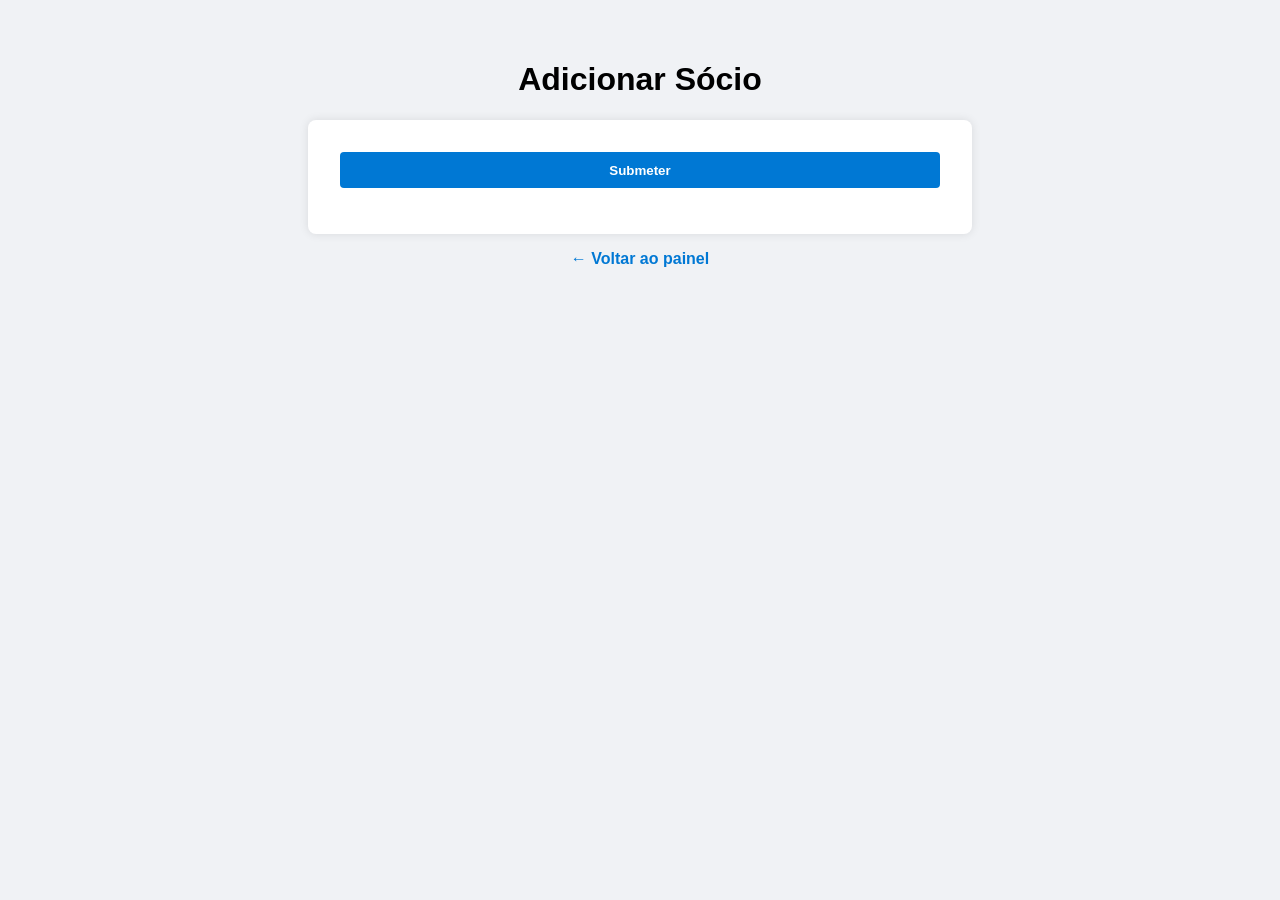
==== adicionar.html @ 9a5d6f28 "Add files via upload" ====
<!DOCTYPE html>
<html lang="pt">
<head>
  <meta charset="UTF-8">
  <title>Adicionar Sócio</title>
  <style>
    body { font-family: 'Segoe UI', sans-serif; background: #f0f2f5; padding: 2em; text-align: center; }
    form { background: white; padding: 2em; border-radius: 8px; max-width: 600px; margin: auto; box-shadow: 0 0 10px rgba(0,0,0,0.1); }
    input, select, button { display: block; width: 100%; margin-bottom: 1em; padding: 0.8em; border: 1px solid #ccc; border-radius: 4px; }
    button { background: #0078d4; color: white; font-weight: bold; cursor: pointer; border: none; }
    a { display: block; margin-top: 1em; text-decoration: none; color: #0078d4; font-weight: bold; }
  </style>
</head>
<body>
  <h1>Adicionar Sócio</h1>
  <form id="formulario" method="GET" target="_blank" action="https://script.google.com/macros/s/AKfycbwb-CQFaOoxBWtaK8F3t109Y1YpxhctcHCPDdY7iqi-8WWntticm_Kb6eb7A780RCsi/exec">
    <div id="campos-dinamicos"></div>
    <button type="submit">Submeter</button>
  </form>
  <a href="index.html">← Voltar ao painel</a>
  <script>
    const container = document.getElementById("campos-dinamicos");
    const campos = JSON.parse(localStorage.getItem("camposConfigurados") || "[]");

    campos.forEach(campo => {
      if (!campo.visivel) return;

      let input;
      if (campo.tipo === "select") {
        input = document.createElement("select");
        input.innerHTML = `<option value="">Seleciona ${campo.nome}</option>` +
          campo.opcoes.map(op => `<option value="${op}">${op}</option>`).join("");
      } else {
        input = document.createElement("input");
        input.type = campo.tipo;
        input.placeholder = campo.nome.charAt(0).toUpperCase() + campo.nome.slice(1);
      }

      input.name = campo.nome;
      if (campo.obrigatorio) input.required = true;
      container.appendChild(input);
    });
  </script>
</body>
</html>
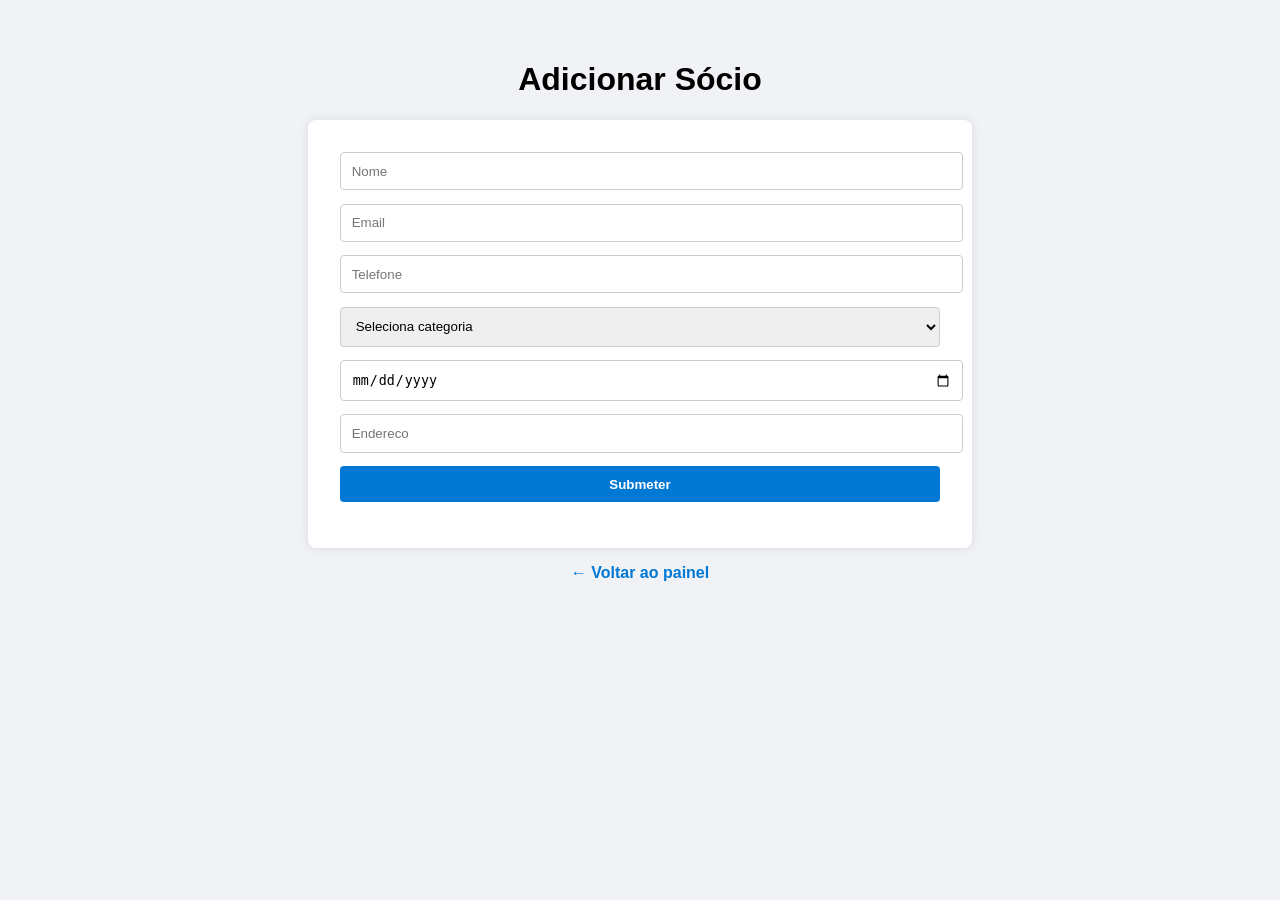
==== commit 480940a6: "Update adicionar.html" ====
--- a/adicionar.html
+++ b/adicionar.html
@@ -13,18 +13,28 @@
 </head>
 <body>
   <h1>Adicionar Sócio</h1>
-  <form id="formulario" method="GET" target="_blank" action="https://script.google.com/macros/s/AKfycbwb-CQFaOoxBWtaK8F3t109Y1YpxhctcHCPDdY7iqi-8WWntticm_Kb6eb7A780RCsi/exec">
+  <form id="formulario" method="GET" target="_blank" action="https://script.google.com/macros/s/YOUR_WEB_APP_URL/exec">
     <div id="campos-dinamicos"></div>
     <button type="submit">Submeter</button>
   </form>
   <a href="index.html">← Voltar ao painel</a>
   <script>
     const container = document.getElementById("campos-dinamicos");
-    const campos = JSON.parse(localStorage.getItem("camposConfigurados") || "[]");
+    let campos = JSON.parse(localStorage.getItem("camposConfigurados") || "[]");
+
+    if (campos.length === 0) {
+      campos = [
+        { nome: "nome", tipo: "text", visivel: true, obrigatorio: true, opcoes: [] },
+        { nome: "email", tipo: "email", visivel: true, obrigatorio: false, opcoes: [] },
+        { nome: "telefone", tipo: "number", visivel: true, obrigatorio: false, opcoes: [] },
+        { nome: "categoria", tipo: "select", visivel: true, obrigatorio: false, opcoes: ["Ativo", "Inativo", "Pendente"] },
+        { nome: "data", tipo: "date", visivel: true, obrigatorio: false, opcoes: [] },
+        { nome: "endereco", tipo: "text", visivel: true, obrigatorio: false, opcoes: [] }
+      ];
+    }
 
     campos.forEach(campo => {
       if (!campo.visivel) return;
-
       let input;
       if (campo.tipo === "select") {
         input = document.createElement("select");
@@ -35,7 +45,6 @@
         input.type = campo.tipo;
         input.placeholder = campo.nome.charAt(0).toUpperCase() + campo.nome.slice(1);
       }
-
       input.name = campo.nome;
       if (campo.obrigatorio) input.required = true;
       container.appendChild(input);
@@ -43,4 +52,3 @@
   </script>
 </body>
 </html>
-
